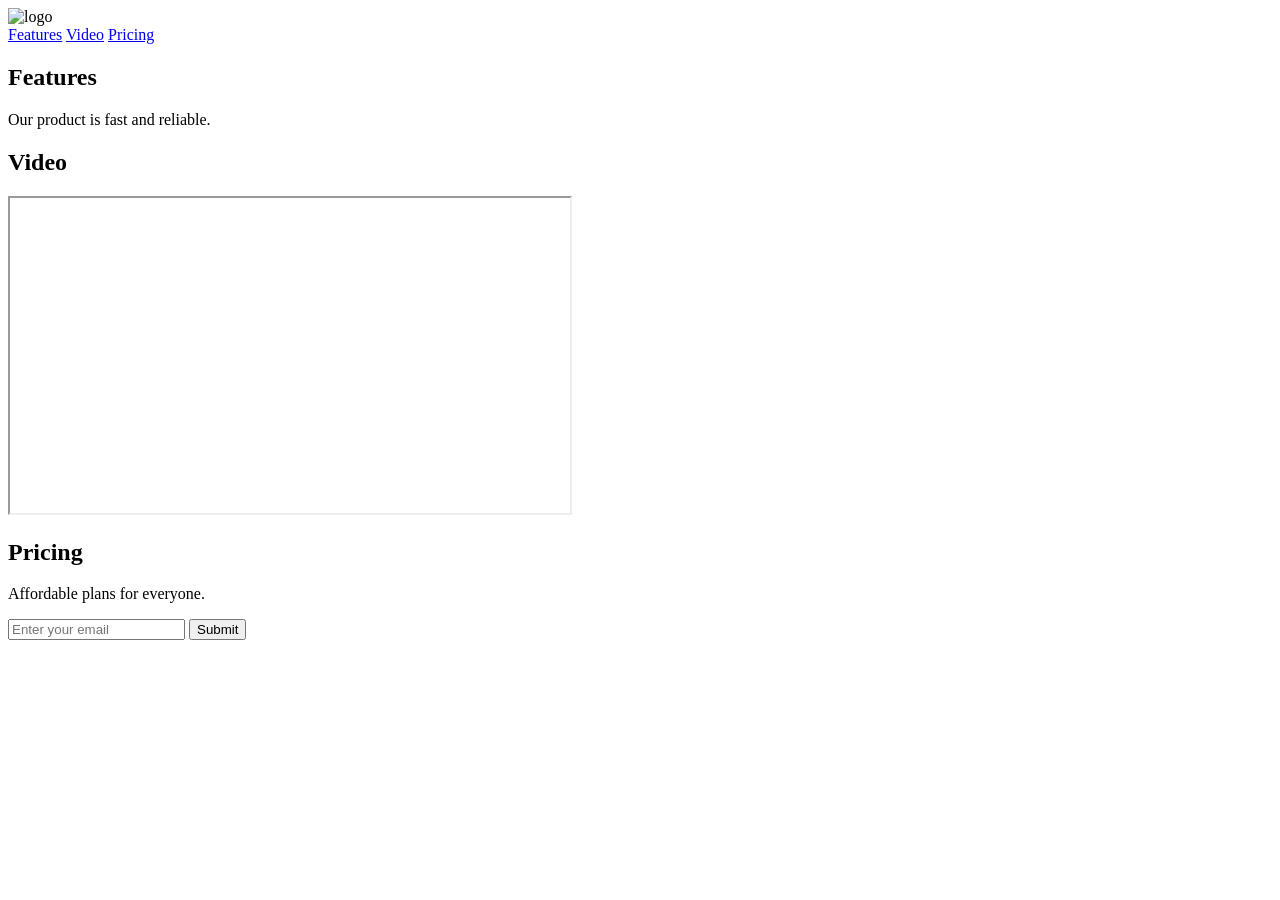
==== 2024631366_Build a Product Landing Page/index.html @ 25a46a1c "Upload Product Landing Page" ====
<!DOCTYPE html>
<html lang="en">
<head>
  <meta charset="UTF-8">
  <meta name="viewport" content="width=device-width, initial-scale=1.0">
  <title>Product Landing Page</title>
  <link rel="stylesheet" href="styles.css">
</head>
<body>

<header id="header">
  <img
    id="header-img"
    src="https://cdn.freecodecamp.org/testable-projects-fcc/images/product-landing-page-logo.png"
    alt="logo"
  >

  <nav id="nav-bar">
    <a class="nav-link" href="#features">Features</a>
    <a class="nav-link" href="#video-section">Video</a>
    <a class="nav-link" href="#pricing">Pricing</a>
  </nav>
</header>

<section id="features">
  <h2>Features</h2>
  <p>Our product is fast and reliable.</p>
</section>

<section id="video-section">
  <h2>Video</h2>

  <iframe
    id="video"
    width="560"
    height="315"
    src="https://www.youtube.com/embed/y8Yv4pnO7qc"
    title="YouTube video player"
    allowfullscreen>
  </iframe>
</section>

<section id="pricing">
  <h2>Pricing</h2>
  <p>Affordable plans for everyone.</p>
</section>

<form
  id="form"
  action="https://www.freecodecamp.org/email-submit"
>
  <input
    id="email"
    name="email"
    type="email"
    placeholder="Enter your email"
  >

  <input
    id="submit"
    type="submit"
    value="Submit"
  >
</form>

</body>
</html>
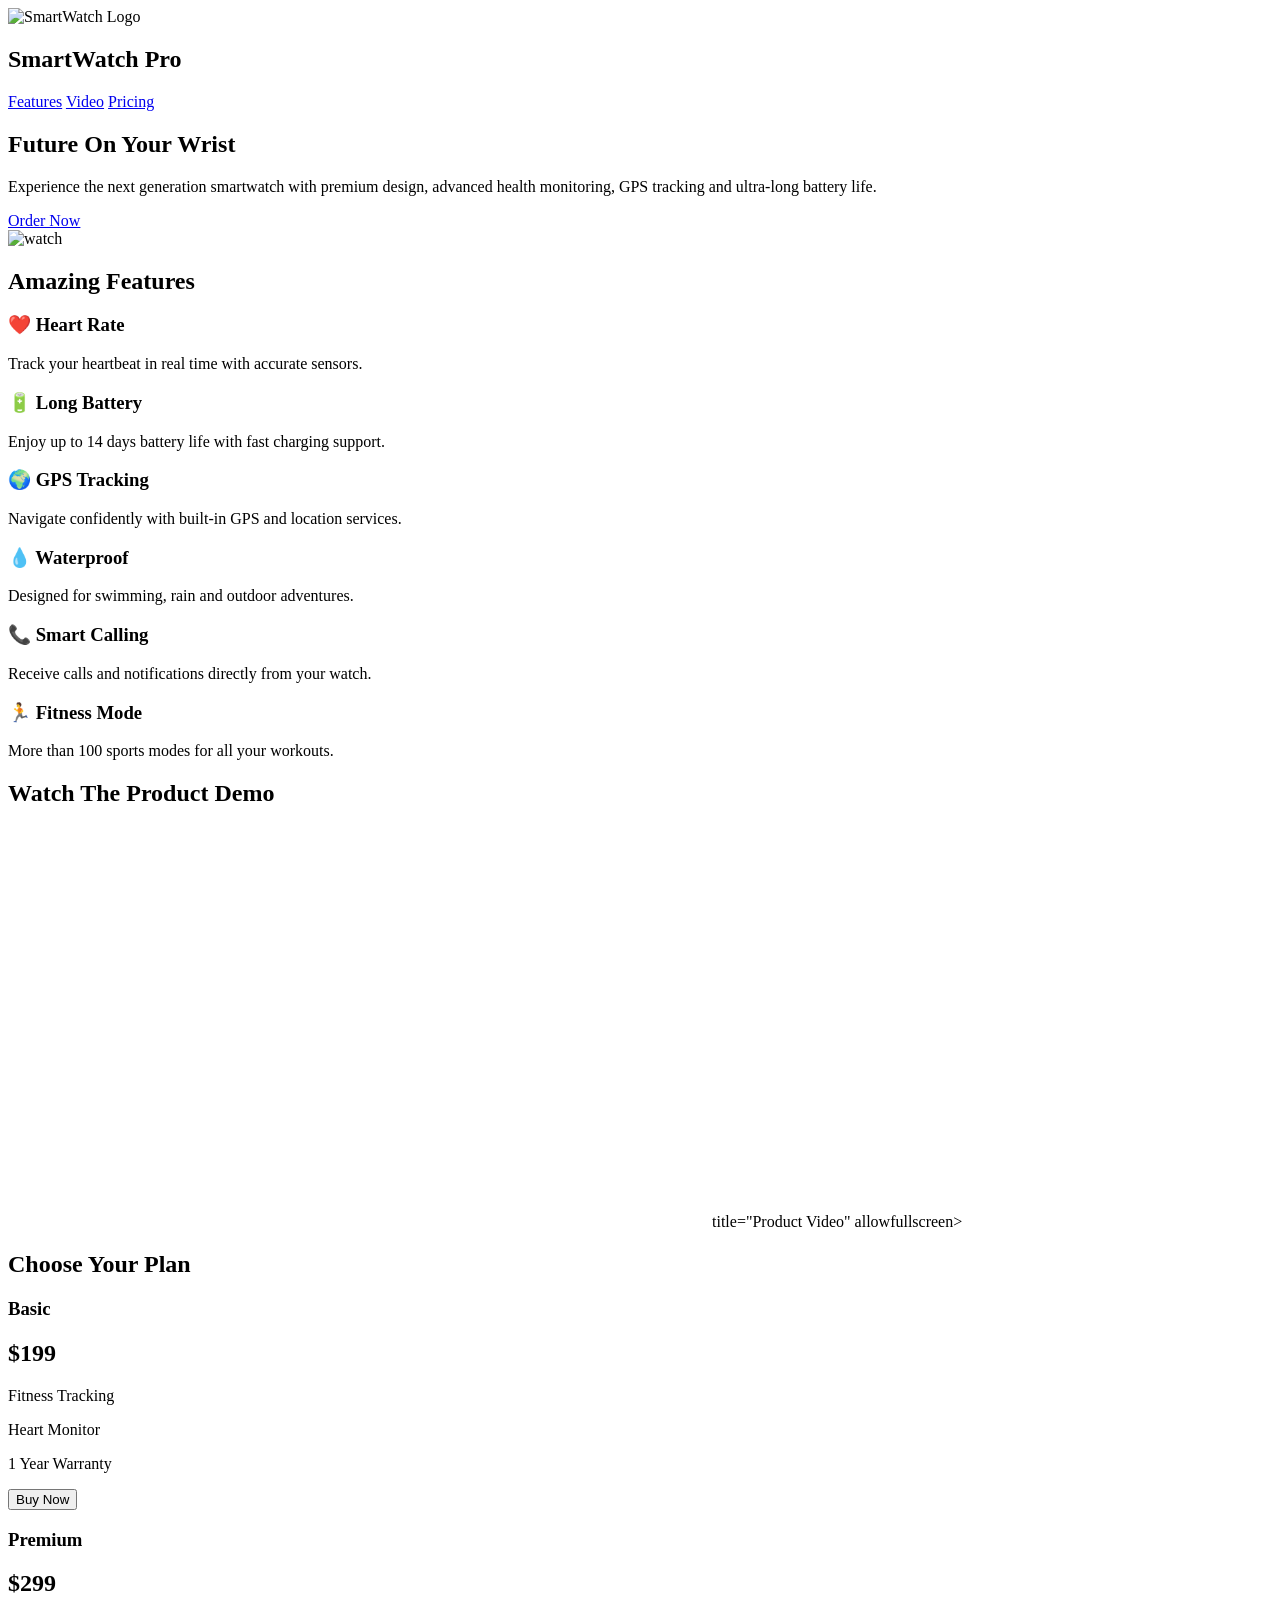
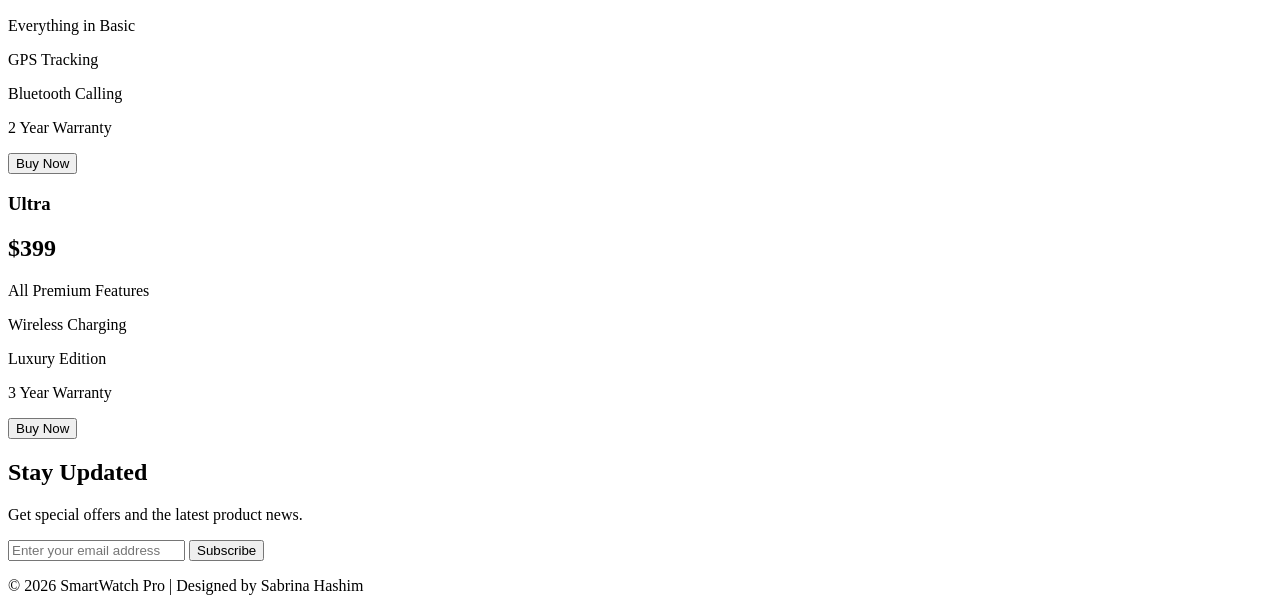
==== commit 724982c3: "Update index.html" ====
--- a/2024631366_Build a Product Landing Page/index.html
+++ b/2024631366_Build a Product Landing Page/index.html
@@ -1,67 +1,338 @@
 <!DOCTYPE html>
 <html lang="en">
 <head>
-  <meta charset="UTF-8">
-  <meta name="viewport" content="width=device-width, initial-scale=1.0">
-  <title>Product Landing Page</title>
-  <link rel="stylesheet" href="styles.css">
+<meta charset="UTF-8">
+<meta name="viewport" content="width=device-width, initial-scale=1.0">
+
+<title>SmartWatch Pro Landing Page</title>
+
+<link rel="stylesheet" href="styles.css">
+
+<link rel="preconnect" href="https://fonts.googleapis.com">
+<link href="https://fonts.googleapis.com/css2?family=Poppins:wght@300;400;500;600;700&display=swap" rel="stylesheet">
+
 </head>
+
 <body>
 
 <header id="header">
-  <img
-    id="header-img"
-    src="https://cdn.freecodecamp.org/testable-projects-fcc/images/product-landing-page-logo.png"
-    alt="logo"
-  >
-
-  <nav id="nav-bar">
-    <a class="nav-link" href="#features">Features</a>
-    <a class="nav-link" href="#video-section">Video</a>
-    <a class="nav-link" href="#pricing">Pricing</a>
-  </nav>
+
+<div class="logo">
+
+<img
+id="header-img"
+src="https://cdn-icons-png.flaticon.com/512/3062/3062634.png"
+alt="SmartWatch Logo">
+
+<h2>SmartWatch Pro</h2>
+
+</div>
+
+<nav id="nav-bar">
+
+<a class="nav-link" href="#features">Features</a>
+
+<a class="nav-link" href="#video-section">Video</a>
+
+<a class="nav-link" href="#pricing">Pricing</a>
+
+</nav>
+
 </header>
 
+<!-- HERO -->
+
+<section class="hero">
+
+<div class="hero-text">
+
+<h1>Future On Your Wrist</h1>
+
+<p>
+
+Experience the next generation smartwatch with premium design,
+advanced health monitoring, GPS tracking and ultra-long battery life.
+
+</p>
+
+<a href="#pricing" class="btn">
+
+Order Now
+
+</a>
+
+</div>
+
+<div class="hero-image">
+
+<img src="https://images.unsplash.com/photo-1546868871-7041f2a55e12?w=700"
+alt="watch">
+
+</div>
+
+</section>
+
+<!-- FEATURES -->
+
 <section id="features">
-  <h2>Features</h2>
-  <p>Our product is fast and reliable.</p>
-</section>
+
+<h2 class="title">Amazing Features</h2>
+
+<div class="feature-container">
+
+<div class="card">
+
+<h3>❤️ Heart Rate</h3>
+
+<p>
+
+Track your heartbeat in real time with accurate sensors.
+
+</p>
+
+</div>
+
+<div class="card">
+
+<h3>🔋 Long Battery</h3>
+
+<p>
+
+Enjoy up to 14 days battery life with fast charging support.
+
+</p>
+
+</div>
+
+<div class="card">
+
+<h3>🌍 GPS Tracking</h3>
+
+<p>
+
+Navigate confidently with built-in GPS and location services.
+
+</p>
+
+</div>
+
+<div class="card">
+
+<h3>💧 Waterproof</h3>
+
+<p>
+
+Designed for swimming, rain and outdoor adventures.
+
+</p>
+
+</div>
+
+<div class="card">
+
+<h3>📞 Smart Calling</h3>
+
+<p>
+
+Receive calls and notifications directly from your watch.
+
+</p>
+
+</div>
+
+<div class="card">
+
+<h3>🏃 Fitness Mode</h3>
+
+<p>
+
+More than 100 sports modes for all your workouts.
+
+</p>
+
+</div>
+
+</div>
+
+</section>
+
+<!-- VIDEO -->
 
 <section id="video-section">
-  <h2>Video</h2>
-
-  <iframe
-    id="video"
-    width="560"
-    height="315"
-    src="https://www.youtube.com/embed/y8Yv4pnO7qc"
-    title="YouTube video player"
-    allowfullscreen>
-  </iframe>
-</section>
+
+<h2 class="title">
+
+Watch The Product Demo
+
+</h2>
+
+<div class="video-box">
+
+<iframe
+
+id="video"
+
+width="700"
+
+height="400"
+
+<iframe
+  id="video"
+  width="700"
+  height="400"
+  src="https://www.youtube.com/embed/Y7s2CCg0KZY"
+  title="Smartwatch Review"
+  frameborder="0"
+  allow="accelerometer; autoplay; clipboard-write; encrypted-media; gyroscope; picture-in-picture"
+  allowfullscreen>
+</iframe>
+
+title="Product Video"
+
+allowfullscreen>
+
+</iframe>
+
+</div>
+
+</section>
+
+<!-- PRICING -->
 
 <section id="pricing">
-  <h2>Pricing</h2>
-  <p>Affordable plans for everyone.</p>
-</section>
+
+<h2 class="title">
+
+Choose Your Plan
+
+</h2>
+
+<div class="price-container">
+
+<div class="price-card">
+
+<h3>Basic</h3>
+
+<h1>$199</h1>
+
+<p>Fitness Tracking</p>
+
+<p>Heart Monitor</p>
+
+<p>1 Year Warranty</p>
+
+<button>
+
+Buy Now
+
+</button>
+
+</div>
+
+<div class="price-card popular">
+
+<h3>Premium</h3>
+
+<h1>$299</h1>
+
+<p>Everything in Basic</p>
+
+<p>GPS Tracking</p>
+
+<p>Bluetooth Calling</p>
+
+<p>2 Year Warranty</p>
+
+<button>
+
+Buy Now
+
+</button>
+
+</div>
+
+<div class="price-card">
+
+<h3>Ultra</h3>
+
+<h1>$399</h1>
+
+<p>All Premium Features</p>
+
+<p>Wireless Charging</p>
+
+<p>Luxury Edition</p>
+
+<p>3 Year Warranty</p>
+
+<button>
+
+Buy Now
+
+</button>
+
+</div>
+
+</div>
+
+</section>
+
+<!-- EMAIL -->
+
+<section class="subscribe">
+
+<h2>
+
+Stay Updated
+
+</h2>
+
+<p>
+
+Get special offers and the latest product news.
+
+</p>
 
 <form
-  id="form"
-  action="https://www.freecodecamp.org/email-submit"
->
-  <input
-    id="email"
-    name="email"
-    type="email"
-    placeholder="Enter your email"
-  >
-
-  <input
-    id="submit"
-    type="submit"
-    value="Submit"
-  >
+
+id="form"
+
+action="https://www.freecodecamp.org/email-submit">
+
+<input
+
+id="email"
+
+type="email"
+
+name="email"
+
+placeholder="Enter your email address"
+
+required>
+
+<input
+
+id="submit"
+
+type="submit"
+
+value="Subscribe">
+
 </form>
 
+</section>
+
+<footer>
+
+<p>
+
+© 2026 SmartWatch Pro | Designed by Sabrina Hashim
+
+</p>
+
+</footer>
+
 </body>
-</html>+
+</html>
